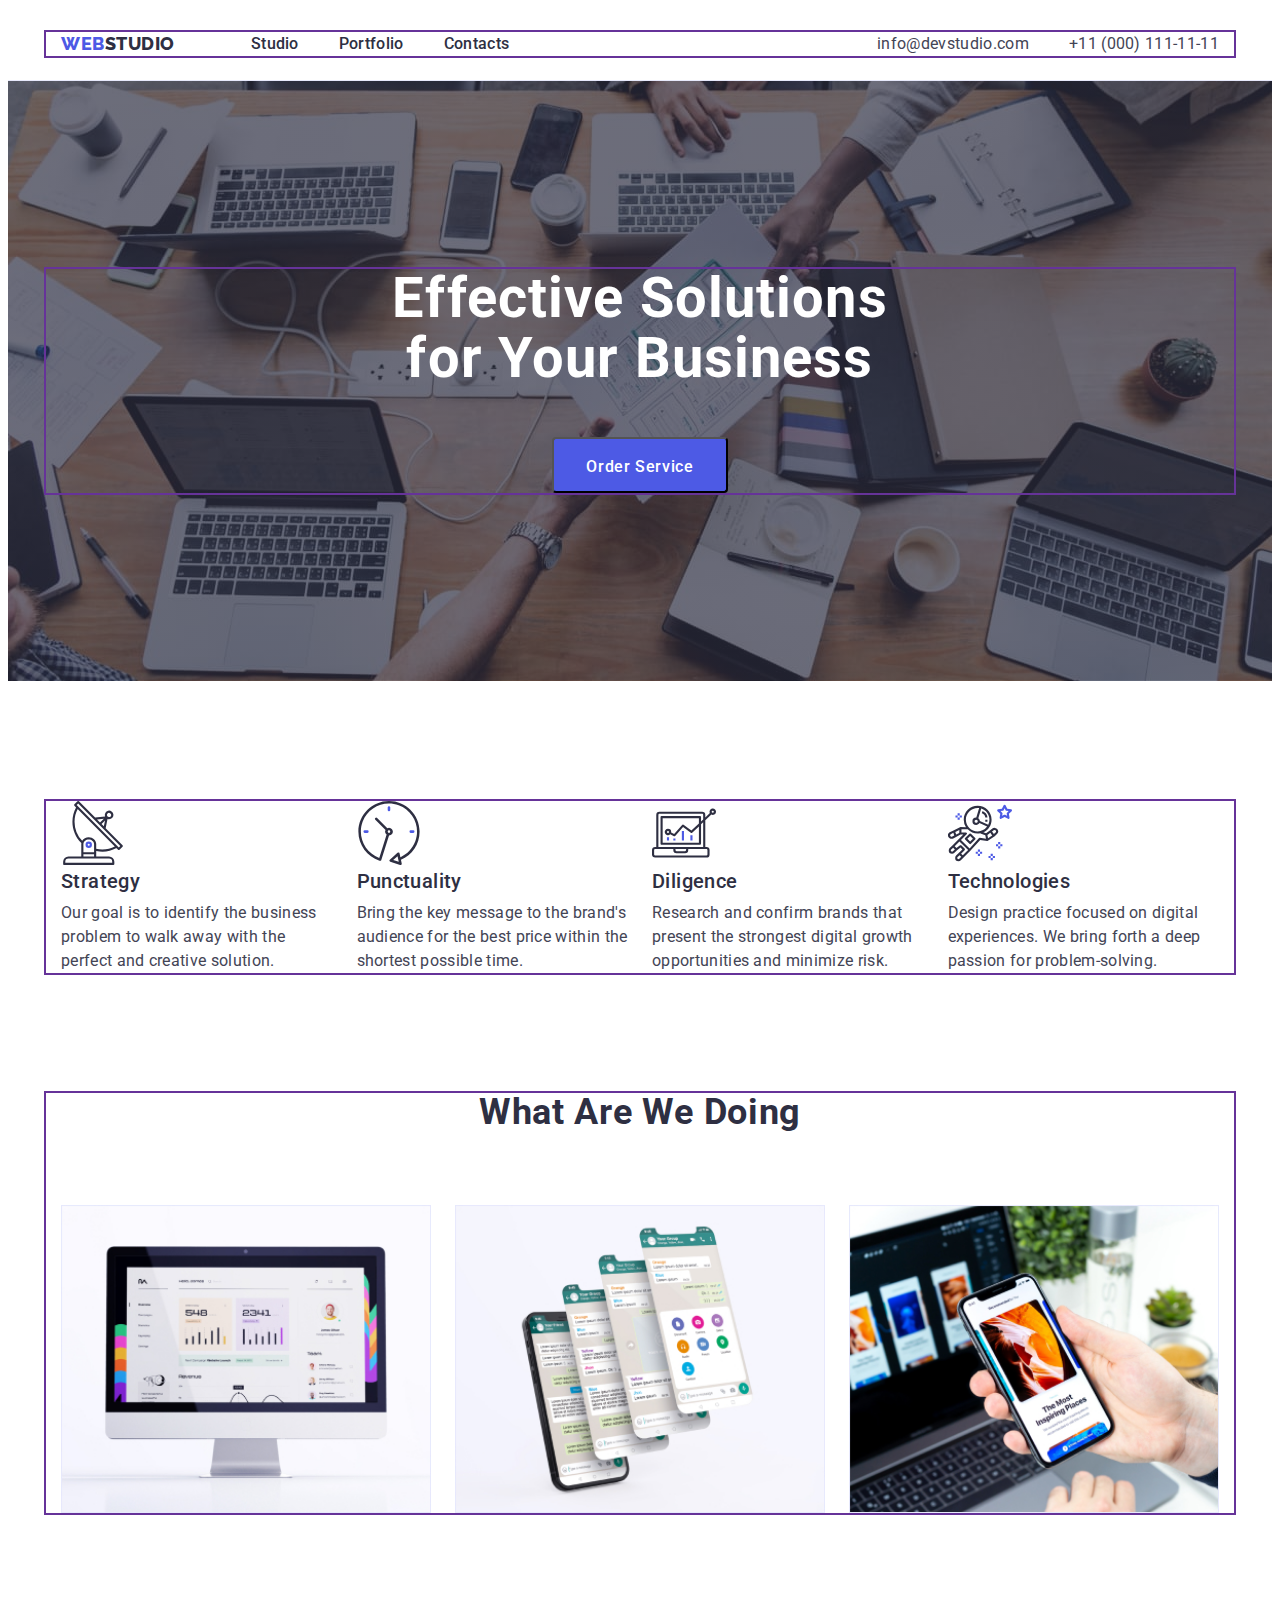
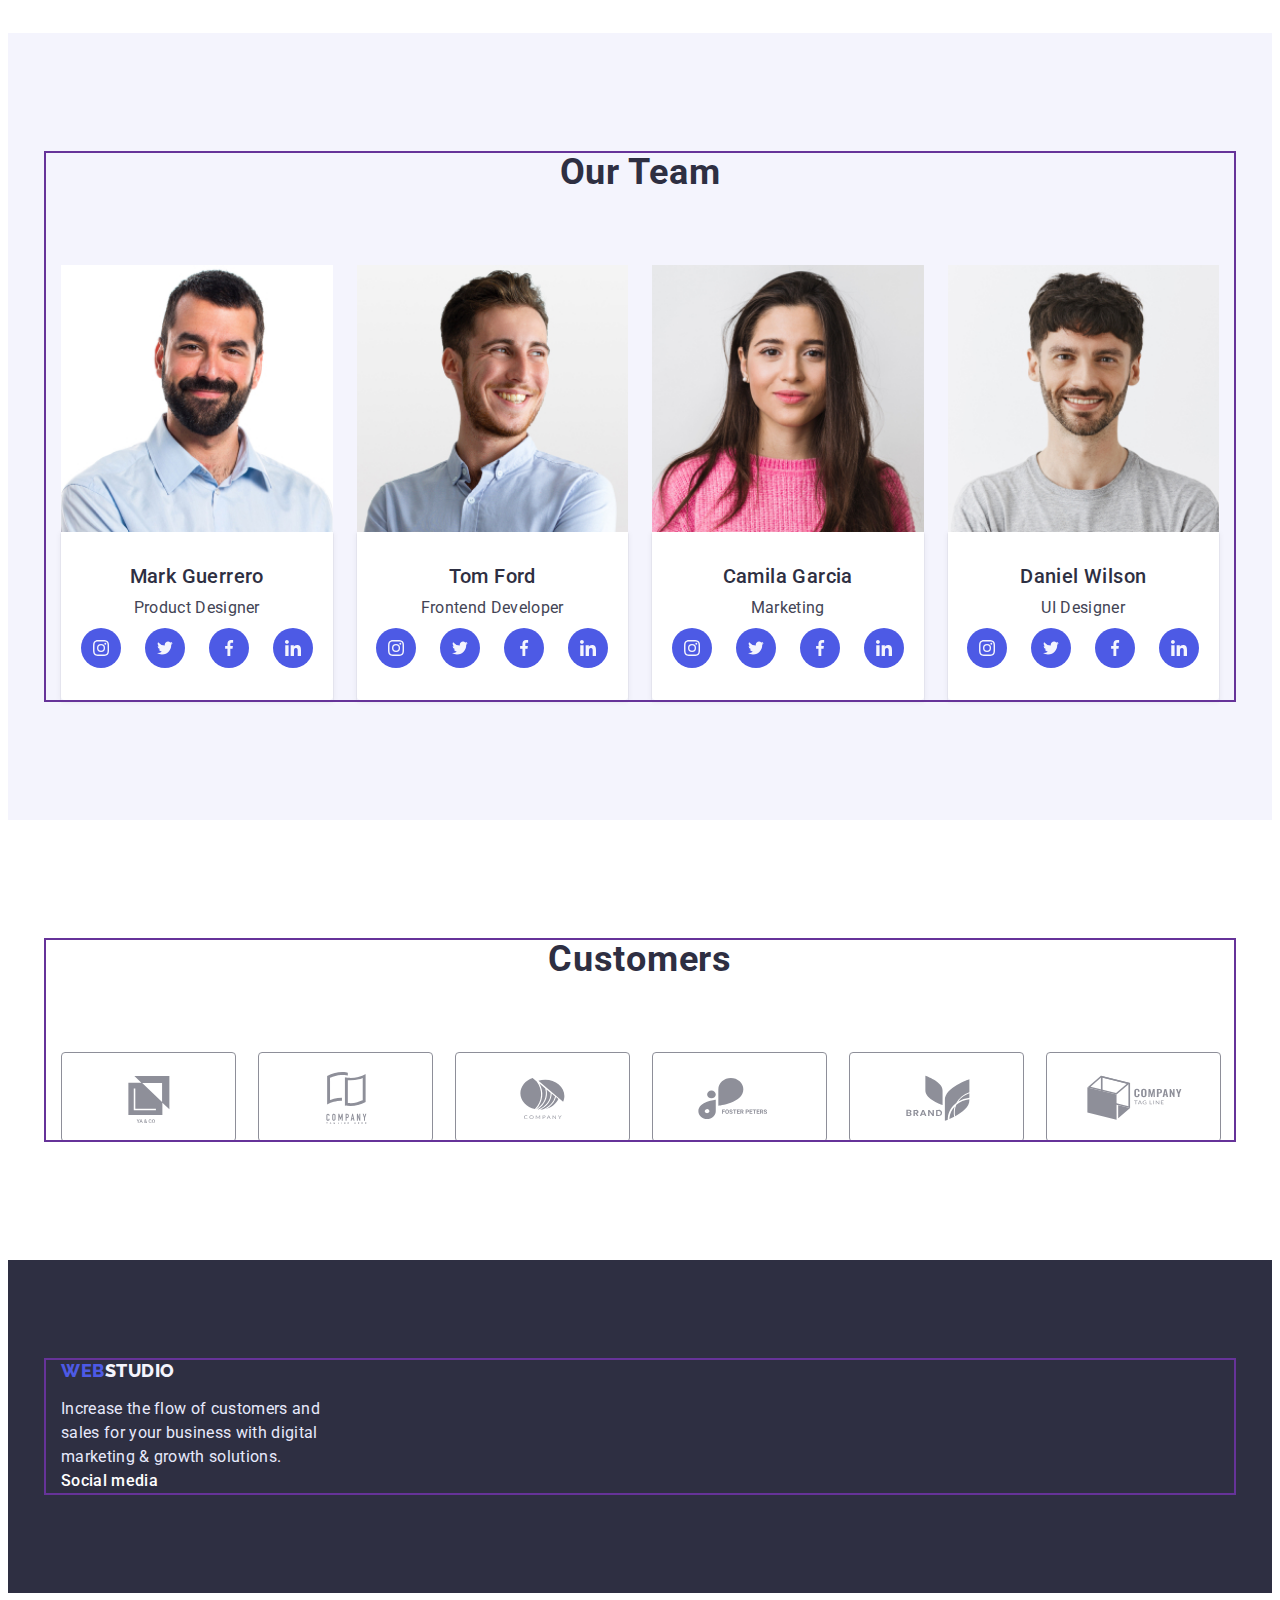
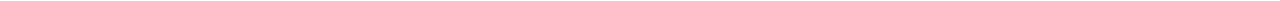
==== index.html @ 73d33834 "copy hw03" ====
<!DOCTYPE html>
<html lang="en">
  <!-----HEAD: meta, title name, fonts, install css ----------->
  <head>
    <meta charset="UTF-8" />
    <meta http-equiv="X-UA-Compatible" content="IE=edge" />
    <meta name="viewport" content="width=device-width, initial-scale=1.0" />

    <title>WebStudio</title>

    <link rel="preconnect" href="https://fonts.googleapis.com" />
    <link rel="preconnect" href="https://fonts.gstatic.com" crossorigin />
    <link
      href="https://fonts.googleapis.com/css2?family=Raleway:wght@800&family=Roboto:wght@400;500;700;900&display=swap"
      rel="stylesheet"
    />

    <link
      rel="stylesheet"
      href="https://cdnjs.cloudflare.com/ajax/libs/modern-normalize/1.1.0/modern-normalize.min.css"
      integrity="sha512-wpPYUAdjBVSE4KJnH1VR1HeZfpl1ub8YT/NKx4PuQ5NmX2tKuGu6U/JRp5y+Y8XG2tV+wKQpNHVUX03MfMFn9Q=="
      crossorigin="anonymous"
      referrerpolicy="no-referrer"
    />

    <link rel="stylesheet" href="./css/styles.css" />
  </head>

  <!----------------BODY: header, main (section0-3), footer---->
  <body>
    <!----------------Header: logo, navigation, adress---->
    <header class="header">
      <div class="container header-container">
        <nav class="header-navigation">
          <a href="./index.html" class="header-logo-accent link">
            Web<span class="header-logo">Studio</span>
          </a>

          <ul class="header-list list">
            <li class="header-item">
              <a href="./index.html" class="header-link link"> Studio </a>
            </li>
            <li class="header-item">
              <a href="./portfolio.html" class="header-link link">
                Portfolio
              </a>
            </li>
            <li class="header-item">
              <a href="" class="header-link link"> Contacts </a>
            </li>
          </ul>
        </nav>

        <address>
          <ul class="header-contacts list">
            <li>
              <a href="mailto:info@devstudio.com" class="header-contacts link"
                >info@devstudio.com</a
              >
            </li>
            <li>
              <a href="tel:+110001111111" class="header-contacts link"
                >+11 (000) 111-11-11</a
              >
            </li>
          </ul>
        </address>
      </div>
    </header>

    <!-----------Main: section0 hero, button------------------>
    <main class="main">
      <section class="hero">
        <div class="container hero-container">
          <h1 class="hero-title">Effective Solutions for Your Business</h1>
          <button type="button" class="hero-btn">Order Service</button>
        </div>
      </section>

      <!------------Main: section1 (Our Features)-------------->
      <section class="features">
        <div class="container features-conteiner">
          <h2 class="features-caption visually-hidden">Our Features</h2>
          <ul class="features-list list">
            <li class="features-item">
              <svg class="features-icon" width="64px" height="64px">
                <use href="./images/icons.svg#icon-features-antenna"></use>
              </svg>
              <h3 class="features-title title">Strategy</h3>
              <p class="features-text text">
                Our goal is to identify the business problem to walk away with
                the perfect and creative solution.
              </p>
            </li>

            <li class="features-item">
              <svg class="features-icon" width="64px" height="64px">
                <use href="./images/icons.svg#icon-features-clock"></use>
              </svg>
              <h3 class="features-title title">Punctuality</h3>
              <p class="features-text text">
                Bring the key message to the brand's audience for the best price
                within the shortest possible time.
              </p>
            </li>

            <li class="features-item">
              <svg class="features-icon" width="64px" height="64px">
                <use href="./images/icons.svg#icon-features-diagram"></use>
              </svg>
              <h3 class="features-title title">Diligence</h3>
              <p class="features-text text">
                Research and confirm brands that present the strongest digital
                growth opportunities and minimize risk.
              </p>
            </li>

            <li class="features-item">
              <svg class="features-icon" width="64px" height="64px">
                <use href="./images/icons.svg#icon-features-astronaut"></use>
              </svg>
              <h3 class="features-title title">Technologies</h3>
              <p class="features-text text">
                Design practice focused on digital experiences. We bring forth a
                deep passion for problem-solving.
              </p>
            </li>
          </ul>
        </div>
      </section>

      <!--------Main: section2 What are we doing -------------->
      <section class="work section">
        <div class="container work-container">
          <h2 class="work-caption caption">What are we doing</h2>
          <ul class="work-list list">
            <li class="work-item">
              <img
                src="./images/computer.jpg"
                alt="computer"
                width="360"
                height="300"
              />
            </li>

            <li class="work-item">
              <img
                src="./images/mobile.jpg"
                alt="mobile"
                width="360"
                height="300"
              />
            </li>

            <li class="work-item">
              <img
                src="./images/computer-mobile.jpg"
                alt="computer and mobile"
                width="360"
                height="300"
              />
            </li>
          </ul>
        </div>
      </section>

      <!-----------Main: section3 Our Team ------------------>
      <section class="team section">
        <div class="container team-container">
          <h2 class="team-caption caption">Our Team</h2>
          <ul class="team-list list">
            <li class="team-list-item">
              <img src="./images/mark.jpg" alt="member" width="264" />
              <div class="team-content">
                <h3 class="team-title title">Mark Guerrero</h3>
                <p class="team-text text">Product Designer</p>
                <ul class="team-soc-list list">
                  <li class="team-soc-item">
                    <a
                      href="https://www.instagram.com/"
                      class="team-soc-link link"
                    >
                      <svg class="team-soc-icon" width="16px" height="16px">
                        <use
                          href="./images/icons.svg#icon-team-instagram"
                        ></use>
                      </svg>
                    </a>
                  </li>
                  <li class="team-soc-item">
                    <a href="" class="team-soc-link link">
                      <svg class="team-soc-icon" width="16px">
                        <use href="./images/icons.svg#icon-team-twitter"></use>
                      </svg>
                    </a>
                  </li>
                  <li class="team-soc-item">
                    <a href="" class="team-soc-link link">
                      <svg class="team-soc-icon" width="16px">
                        <use href="./images/icons.svg#icon-team-facebook"></use>
                      </svg>
                    </a>
                  </li>
                  <li class="team-soc-item">
                    <a href="" class="team-soc-link link">
                      <svg class="team-soc-icon" width="16px">
                        <use href="./images/icons.svg#icon-team-linkedin"></use>
                      </svg>
                    </a>
                  </li>
                </ul>
              </div>
            </li>

            <li class="team-list-item">
              <img src="./images/tom.jpg" alt="member" width="264" />
              <div class="team-content">
                <h3 class="team-title title">Tom Ford</h3>
                <p class="team-text text">Frontend Developer</p>
                <ul class="team-soc-list list">
                  <li class="team-soc-item">
                    <a href="" class="team-soc-link link"
                      ><svg class="team-soc-icon" width="16px">
                        <use
                          href="./images/icons.svg#icon-team-instagram"
                        ></use>
                      </svg>
                    </a>
                  </li>
                  <li class="team-soc-item">
                    <a href="" class="team-soc-link link"
                      ><svg class="team-soc-icon" width="16px">
                        <use href="./images/icons.svg#icon-team-twitter"></use>
                      </svg>
                    </a>
                  </li>
                  <li class="team-soc-item">
                    <a href="" class="team-soc-link link"
                      ><svg class="team-soc-icon" width="16px">
                        <use href="./images/icons.svg#icon-team-facebook"></use>
                      </svg>
                    </a>
                  </li>
                  <li class="team-soc-item">
                    <a href="" class="team-soc-link link"
                      ><svg class="team-soc-icon" width="16px">
                        <use href="./images/icons.svg#icon-team-linkedin"></use>
                      </svg>
                    </a>
                  </li>
                </ul>
              </div>
            </li>

            <li class="team-list-item">
              <img src="./images/camila.jpg" alt="member" width="264" />
              <div class="team-content">
                <h3 class="team-title title">Camila Garcia</h3>
                <p class="team-text text">Marketing</p>
                <ul class="team-soc-list list">
                  <li class="team-soc-item">
                    <a href="" class="team-soc-link link"
                      ><svg class="team-soc-icon" width="16px">
                        <use
                          href="./images/icons.svg#icon-team-instagram"
                        ></use>
                      </svg>
                    </a>
                  </li>
                  <li class="team-soc-item">
                    <a href="" class="team-soc-link link"
                      ><svg class="team-soc-icon" width="16px">
                        <use href="./images/icons.svg#icon-team-twitter"></use>
                      </svg>
                    </a>
                  </li>
                  <li class="team-soc-item">
                    <a href="" class="team-soc-link link"
                      ><svg class="team-soc-icon" width="16px">
                        <use href="./images/icons.svg#icon-team-facebook"></use>
                      </svg>
                    </a>
                  </li>
                  <li class="team-soc-item">
                    <a href="" class="team-soc-link link"
                      ><svg class="team-soc-icon" width="16px">
                        <use href="./images/icons.svg#icon-team-linkedin"></use>
                      </svg>
                    </a>
                  </li>
                </ul>
              </div>
            </li>

            <li class="team-list-item">
              <img src="./images/daniel.jpg" alt="member" width="264" />
              <div class="team-content">
                <h3 class="team-title title">Daniel Wilson</h3>
                <p class="team-text text">UI Designer</p>
                <ul class="team-soc-list list">
                  <li class="team-soc-item">
                    <a href="" class="team-soc-link link"
                      ><svg class="team-soc-icon" width="16px">
                        <use
                          href="./images/icons.svg#icon-team-instagram"
                        ></use>
                      </svg>
                    </a>
                  </li>
                  <li class="team-soc-item">
                    <a href="" class="team-soc-link link"
                      ><svg class="team-soc-icon" width="16px">
                        <use href="./images/icons.svg#icon-team-twitter"></use>
                      </svg>
                    </a>
                  </li>
                  <li class="team-soc-item">
                    <a href="" class="team-soc-link link"
                      ><svg class="team-soc-icon" width="16px">
                        <use href="./images/icons.svg#icon-team-facebook"></use>
                      </svg>
                    </a>
                  </li>
                  <li class="team-soc-item">
                    <a href="" class="team-soc-link link"
                      ><svg class="team-soc-icon" width="16px">
                        <use href="./images/icons.svg#icon-team-linkedin"></use>
                      </svg>
                    </a>
                  </li>
                </ul>
              </div>
            </li>
          </ul>
        </div>
      </section>
      <section class="customers section">
        <div class="container customers-container">
          <h2 class="customers-caption caption">Customers</h2>
          <ul class="customers-list list">
            <li class="customers-list-item">
              <a href="" class="customers-list-link link">
                <svg class="customers-list-icon" width="104px" height="56px">
                  <use href="./images/icons.svg#icon-customers1"></use>
                </svg>
              </a>
            </li>
            <li class="customers-list-item">
              <a href="" class="customers-list-link link">
                <svg class="customers-list-icon" width="104px" height="56px">
                  <use href="./images/icons.svg#icon-customers2"></use>
                </svg>
              </a>
            </li>
            <li class="customers-list-item">
              <a href="" class="customers-list-link link">
                <svg class="customers-list-icon" width="104px" height="56px">
                  <use href="./images/icons.svg#icon-customers3"></use>
                </svg>
              </a>
            </li>
            <li class="customers-list-item">
              <a href="" class="customers-list-link link">
                <svg class="customers-list-icon" width="104px" height="56px">
                  <use href="./images/icons.svg#icon-customers4"></use>
                </svg>
              </a>
            </li>
            <li class="customers-list-item">
              <a href="" class="customers-list-link link">
                <svg class="customers-list-icon" width="104px" height="56px">
                  <use href="./images/icons.svg#icon-customers5"></use>
                </svg>
              </a>
            </li>
            <li class="customers-list-item">
              <a href="" class="customers-list-link link">
                <svg class="customers-list-icon" width="104px" height="56px">
                  <use href="./images/icons.svg#icon-customers6"></use>
                </svg>
              </a>
            </li>
          </ul>
        </div>
      </section>
    </main>

    <!-------------Footer: logo, text ------------------------->
    <footer class="footer">
      <div class="container footer-container">
        <a href="#WebStudio" class="footer-logo-accent link">
          Web <span class="footer-logo">Studio</span>
        </a>
        <p class="footer-text">
          Increase the flow of customers and sales for your business with
          digital marketing &#38; growth solutions.
        </p>

        <p class="footer-text-soc">Social media</p>
        <ul class="footer-soc-list list">
          <li class="footer-soc-item">
            <a href="" class="footer-soc-link link"></a>
          </li>
          <li class="footer-soc-item">
            <a href="" class="footer-soc-link link"></a>
          </li>
          <li class="footer-soc-item">
            <a href="" class="footer-soc-link link"></a>
          </li>
          <li class="footer-soc-item">
            <a href="" class="footer-soc-link link"></a>
          </li>
        </ul>
      </div>
    </footer>
  </body>
</html>
---- css/styles.css ----
/* <!--------------------HEAD: meta, title name, fonts, install css ----------------------> */
/* ----------------------BODY: header, main (section0-3), footer---------------------------- */

body {
  font-family: "roboto", sans-serif;
  color: var(--text-contacts-color);
}

:root {
  --accent-color: #4d5ae5;
  --hover-focus-color: #404bbf;
  --title-logo-link-color: #2e2f42;
  --team-work-caption-color: #2e2f42;
  --text-contacts-color: #434455;
  --hero-title-btn-color: #ffffff;
  --footer-logo-color: #f4f4fd;
  --footer-text-color: #e7e9fc;

  --hero-footer-bgc: #2e2f42;
  --hero-btn-bgc: #4d5ae5;
  --team-bgc: #f4f4fd;
  --team-list-item-bgc: #ffffff;
  --filter-item-bgc: #f4f4fd;

  --gra: linear-gradient(rgba(46, 47, 66, 0.7), rgba(46, 47, 66, 0.7));
}

.title {
  font-weight: 500;
  font-size: 20px;
  line-height: 1.2;
  letter-spacing: 0.02em;
  color: var(--title-logo-link-color);

  margin-bottom: 8px;
}

.text {
  font-size: 16px;
  line-height: 1.5;
  letter-spacing: 0.02em;
}

.caption {
  font-size: 36px;
  line-height: 1.11;
  text-align: center;
  letter-spacing: 0.02em;
  text-transform: capitalize;

  color: var(--team-work-caption-color);

  margin-bottom: 72px;
}

.visually-hidden {
  position: absolute;
  white-space: nowrap;
  width: 1px;
  height: 1px;
  overflow: hidden;
  border: 0;
  padding: 0;
  clip: rect(0 0 0 0);
  clip-path: inset(50%);
  margin: -1px;
}

.list {
  list-style: none;
}
.link {
  text-decoration: none;
}

button {
  cursor: pointer;
}

img {
  display: block;
  width: 100%;
  height: auto;
}

.section {
  padding-top: 120px;
  padding-bottom: 120px;
}

.container {
  max-width: calc(1128px + 15px + 15px);
  padding-left: 15px;
  padding-right: 15px;
  margin-left: auto;
  margin-right: auto;
  outline: 2px solid rebeccapurple;
}

h1,
h2,
h3,
h4,
h5,
h6,
p {
  margin: 0;
}

ul {
  margin: 0;
  padding-left: 0;
}

/* ----------------------Header: logo, navigation, adress----------------------------- */
.header {
  padding-top: 24px;
  padding-bottom: 24px;
  max-width: 1440px;
  margin: auto;

  border-bottom: 1px solid #e7e9fc;
}

.header-container {
  display: flex;
  align-items: center;
}

.header-navigation {
  display: flex;
  margin-right: auto;
}

.header-logo-accent {
  font-family: "raleway", sans-serif;
  font-weight: 800;
  font-size: 18px;
  line-height: 1.33;
  letter-spacing: 0.03em;
  text-transform: uppercase;

  color: var(--accent-color);
  margin-right: 76px;
}

.header-logo {
  font-family: "raleway", sans-serif;
  font-weight: 800;
  font-size: 18px;
  line-height: 1.33;
  letter-spacing: 0.03em;
  text-transform: uppercase;

  color: var(--title-logo-link-color);
}

.header-list {
  display: flex;
  gap: 40px;
}
.header-item {
}

.header-link {
  font-weight: 500;
  font-size: 16px;
  line-height: 1.5;
  letter-spacing: 0.02em;

  color: var(--title-logo-link-color);
}

.header-link:hover,
.header-link:focus {
  color: var(--hover-focus-color);
}
.header-contacts:hover,
.header-contacts:focus {
  color: var(--hover-focus-color);
}
.header-contacts {
  font-style: normal;
  font-size: 16px;
  line-height: 1.5;
  letter-spacing: 0.02em;

  color: var(--text-contacts-color);

  display: flex;
  gap: 40px;
}

/* --------------------- Main: section0 hero, button ----------------------------- */
.main {
}

.hero {
  padding-top: 188px;
  padding-bottom: 188px;
  max-width: 1440px;
  margin: auto;

  background-color: var(--hero-footer-bgc);
  background-image: var(--gra), url(../images/hero-bg.jpg);
  background-repeat: no-repeat;
  background-position: center;
  background-size: 1440px;
}

.hero-container {
}
.hero-title {
  font-size: 56px;
  line-height: 1.07;
  text-align: center;
  letter-spacing: 0.02em;

  color: var(--hero-title-btn-color);

  max-width: 500px;
  margin: 0 auto;
  margin-bottom: 48px;
}

.hero-btn {
  min-width: 169px;
  height: 56px;

  font-family: inherit;
  font-style: normal;
  font-weight: 500;
  font-size: 16px;
  line-height: 1.5;
  letter-spacing: 0.04em;

  color: var(--hero-title-btn-color);
  background-color: var(--hero-btn-bgc);

  border-radius: 4px;
  padding: 16px 32px;

  display: block;
  margin: 0 auto;
}

.hero-btn:hover,
.hero-btn:focus {
  color: var(--hover-focus-color);
}
/* ---------------------Main: section1 (Our Features)-------------------------- */
.features {
  padding-top: 120px;
}

.features-container {
}

.features-caption {
}
.visually-hidden {
}
.features-list {
  display: flex;
  gap: 24px;
}

.features-item {
  width: calc((100% - 72px) / 4);
}
.feature-icon {
  display: block;
  max-width: 264px;
  height: 112px;
  background: #f4f4fd;
  border-radius: 4px;
  justify-content: center;
  align-items: center;
}
/* ---------------------Main: section2 What are we doing -------------------------- */
.work {
}
.work-container {
}

.work-list {
  display: flex;
  gap: 24px;
}
.work-item {
  width: calc((100% - 48px) / 3);
}

/* ---------------------Main: section3 Our Team -------------------------- */
.team {
  max-width: 1440px;
  margin: auto;
  background-color: var(--team-bgc);
}

.team-container {
}

.team-caption {
}
.team-list {
  display: flex;
  gap: 24px;
}
.team-list-item {
  width: calc((100% - 72px) / 4);

  border-radius: 0px 0px 4px 4px;

  background-color: var(--team-list-item-bgc);
}

.team-content {
  padding: 32px 16px;
  box-shadow: 0px 1px 6px rgba(46, 47, 66, 0.08),
    0px 1px 1px rgba(46, 47, 66, 0.16), 0px 2px 1px rgba(46, 47, 66, 0.08);
}

.team-title {
  text-align: center;
}
.team-text {
  text-align: center;
  margin-bottom: 8px;
}

.team-soc-list {
  display: flex;
  justify-content: center;
  gap: 24px;
}

.team-soc-item {
  height: 40px;
  width: 40px;
}
.team-soc-link {
  width: 100%;
  height: 100%;
  border-radius: 50px;

  display: flex;
  align-items: center;
  justify-content: center;

  background-color: var(--accent-color);
}

.team-soc-link:is(:hover, :focus) {
  background-color: var(--hover-focus-color);
}

.team-soc-icon {
  fill: var(--footer-logo-color);
}

/* ---------------------Main: section4 Customers -------------------------- */
.customers {
}

.customers-container {
}

.customers-list {
  display: flex;

  gap: 24px;
}

.customers-list-item {
  width: calc((100% - 24px * 5) / 6);
  height: 88px;
}
.customers-list-link {
  width: 100%;
  height: 100%;
  border: 1px solid #8e8f99;
  border-radius: 4px;

  display: flex;
  justify-content: center;
  align-items: center;
}

.customers-list-icon {
  fill: #8e8f99;
}

.customers-list-link:is(:hover, :focus) {
  border-color: var(--accent-color);
}

.customers-list-link:is(:hover, :focus) .customers-list-icon {
  fill: var(--accent-color);
}

/* ---------------------Footer: logo, text -------------------------- */
.footer {
  padding-top: 100px;
  padding-bottom: 100px;
  max-width: 1440px;
  margin: auto;

  background-color: var(--hero-footer-bgc);
}
.footer-container {
}

.footer-logo-accent {
  font-family: "raleway", sans-serif;
  font-weight: 800;
  font-size: 18px;
  line-height: 1.17;
  letter-spacing: 0.03em;
  text-transform: uppercase;

  display: flex;
  align-items: center;

  color: var(--accent-color);
}

.footer-logo {
  font-family: "raleway", sans-serif;
  font-weight: 800;
  font-size: 18px;
  line-height: 1.17;
  letter-spacing: 0.03em;
  text-transform: uppercase;

  color: var(--footer-logo-color);
}

.footer-text {
  font-size: 16px;
  line-height: 1.5;
  letter-spacing: 0.02em;

  color: var(--footer-text-color);

  margin-top: 16px;
  max-width: 264px;
}

.footer-text-soc {
  font-weight: 500;
  font-size: 16px;
  line-height: calc(24 / 16);
  letter-spacing: 0.02em;

  color: var(--hero-title-btn-color);
}

/* ----------------------------second page PORTFOLIO---------------------------------------- */

/* ---------------------Main: section (Filter, Our Portfolio)-----------------------------*/
.main {
}
.filter-portfolio {
  padding-top: 96px;
  padding-bottom: 120px;
}

.filter-list {
  margin-bottom: 72px;

  display: flex;
  justify-content: center;
  align-items: center;
  gap: 24px;
}

.filter-container {
}

.portfolio-container {
}

.filter-item {
  font-family: inherit;
  font-style: normal;
  font-weight: 500;
  font-size: 16px;
  line-height: 1.5;
  letter-spacing: 0.04em;

  color: var(--accent-color);
  background-color: var(--filter-item-bgc);

  border: 1px solid #e7e9fc;
  border-radius: 4px;

  padding: 12px 24px;
}

.current {
  color: var(--hero-title-btn-color);
  background-color: var(--hover-focus-color);
}
.filter-item:hover,
.filter-item:focus {
  color: var(--hover-focus-color);
}
.portfolio-caption {
}
.visually-hidden {
}
.portfolio-list {
  display: flex;
  flex-wrap: wrap;
  column-gap: 24px;
  row-gap: 48px;
}

.portfolio-item {
  width: calc((100% - 48px) / 3);
}
.portfolio-content {
  padding-top: 32px;
  padding-bottom: 32px;
  padding-left: 16px;

  border-right: 1px solid #e7e9fc;
  border-bottom: 1px solid #e7e9fc;
  border-left: 1px solid #e7e9fc;
}
.portfolio-title {
}
.portfolio-text {
}
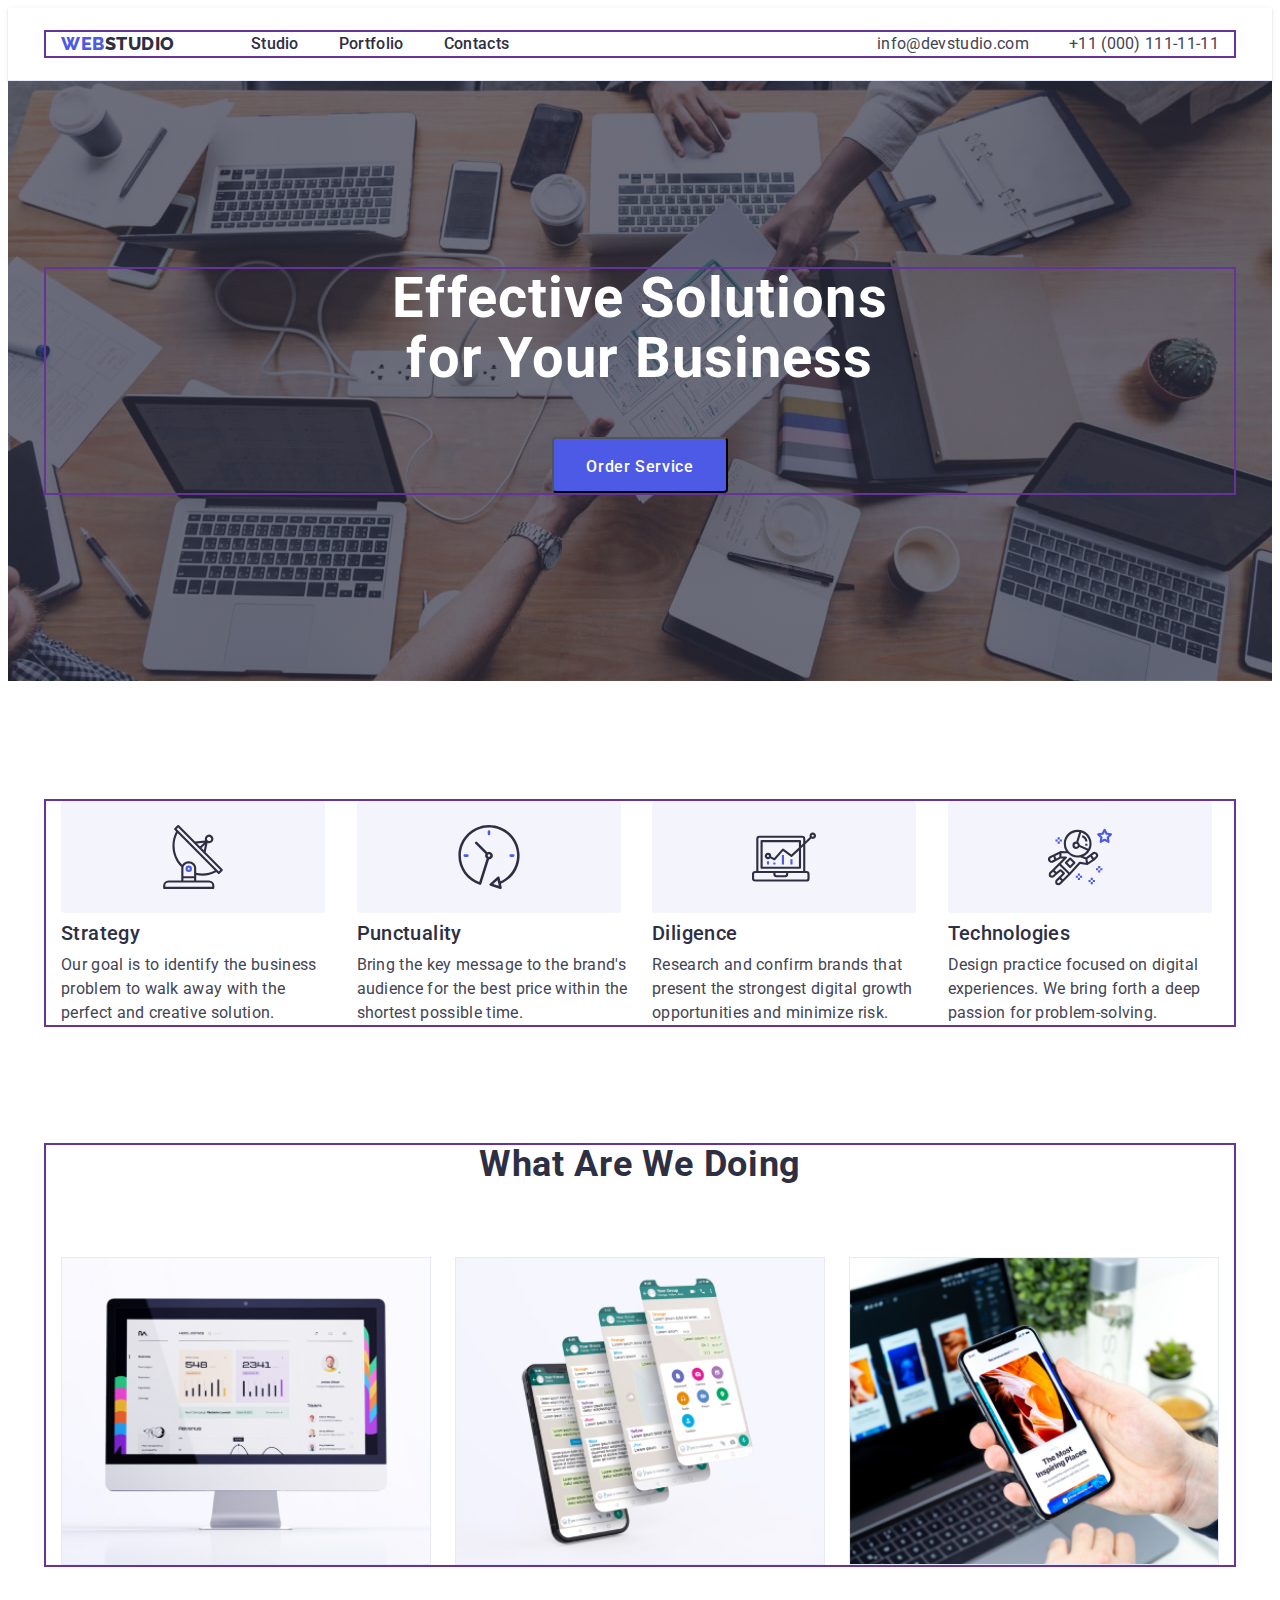
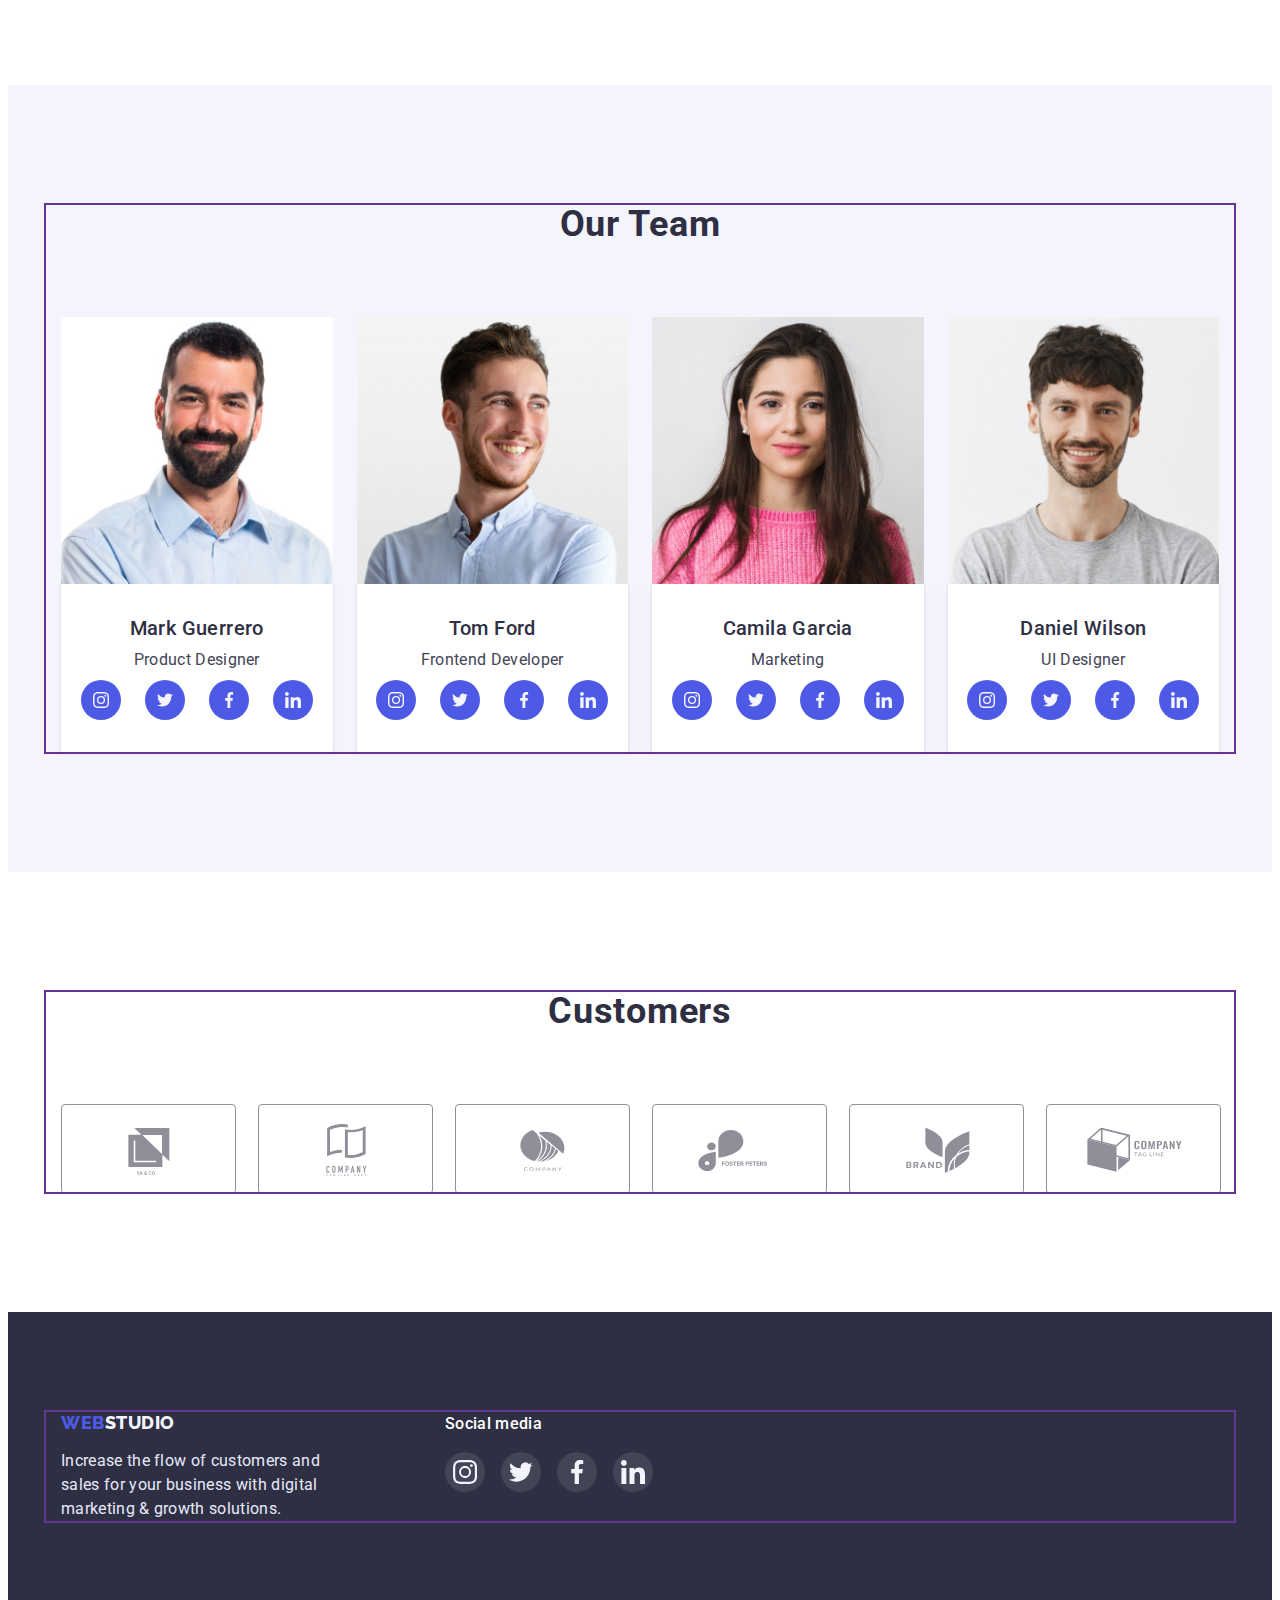
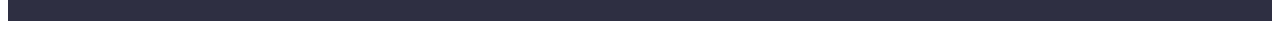
==== commit c23a08c6: "add svg" ====
--- a/index.html
+++ b/index.html
@@ -83,9 +83,11 @@
           <h2 class="features-caption visually-hidden">Our Features</h2>
           <ul class="features-list list">
             <li class="features-item">
-              <svg class="features-icon" width="64px" height="64px">
-                <use href="./images/icons.svg#icon-features-antenna"></use>
-              </svg>
+              <div class="features-item-icon">
+                <svg class="features-icon" width="64px" height="64px">
+                  <use href="./images/icons.svg#icon-features-antenna"></use>
+                </svg>
+              </div>
               <h3 class="features-title title">Strategy</h3>
               <p class="features-text text">
                 Our goal is to identify the business problem to walk away with
@@ -94,9 +96,11 @@
             </li>
 
             <li class="features-item">
-              <svg class="features-icon" width="64px" height="64px">
-                <use href="./images/icons.svg#icon-features-clock"></use>
-              </svg>
+              <div class="features-item-icon">
+                <svg class="features-icon" width="64px" height="64px">
+                  <use href="./images/icons.svg#icon-features-clock"></use>
+                </svg>
+              </div>
               <h3 class="features-title title">Punctuality</h3>
               <p class="features-text text">
                 Bring the key message to the brand's audience for the best price
@@ -105,9 +109,11 @@
             </li>
 
             <li class="features-item">
-              <svg class="features-icon" width="64px" height="64px">
-                <use href="./images/icons.svg#icon-features-diagram"></use>
-              </svg>
+              <div class="features-item-icon">
+                <svg class="features-icon" width="64px" height="64px">
+                  <use href="./images/icons.svg#icon-features-diagram"></use>
+                </svg>
+              </div>
               <h3 class="features-title title">Diligence</h3>
               <p class="features-text text">
                 Research and confirm brands that present the strongest digital
@@ -116,9 +122,11 @@
             </li>
 
             <li class="features-item">
-              <svg class="features-icon" width="64px" height="64px">
-                <use href="./images/icons.svg#icon-features-astronaut"></use>
-              </svg>
+              <div class="features-item-icon">
+                <svg class="features-icon" width="64px" height="64px">
+                  <use href="./images/icons.svg#icon-features-astronaut"></use>
+                </svg>
+              </div>
               <h3 class="features-title title">Technologies</h3>
               <p class="features-text text">
                 Design practice focused on digital experiences. We bring forth a
@@ -189,21 +197,21 @@
                   </li>
                   <li class="team-soc-item">
                     <a href="" class="team-soc-link link">
-                      <svg class="team-soc-icon" width="16px">
+                      <svg class="team-soc-icon" width="16px" height="16px">
                         <use href="./images/icons.svg#icon-team-twitter"></use>
                       </svg>
                     </a>
                   </li>
                   <li class="team-soc-item">
                     <a href="" class="team-soc-link link">
-                      <svg class="team-soc-icon" width="16px">
+                      <svg class="team-soc-icon" width="16px" height="16px">
                         <use href="./images/icons.svg#icon-team-facebook"></use>
                       </svg>
                     </a>
                   </li>
                   <li class="team-soc-item">
                     <a href="" class="team-soc-link link">
-                      <svg class="team-soc-icon" width="16px">
+                      <svg class="team-soc-icon" width="16px" height="16px">
                         <use href="./images/icons.svg#icon-team-linkedin"></use>
                       </svg>
                     </a>
@@ -388,29 +396,49 @@
     <!-------------Footer: logo, text ------------------------->
     <footer class="footer">
       <div class="container footer-container">
-        <a href="#WebStudio" class="footer-logo-accent link">
-          Web <span class="footer-logo">Studio</span>
-        </a>
-        <p class="footer-text">
-          Increase the flow of customers and sales for your business with
-          digital marketing &#38; growth solutions.
-        </p>
-
-        <p class="footer-text-soc">Social media</p>
-        <ul class="footer-soc-list list">
-          <li class="footer-soc-item">
-            <a href="" class="footer-soc-link link"></a>
-          </li>
-          <li class="footer-soc-item">
-            <a href="" class="footer-soc-link link"></a>
-          </li>
-          <li class="footer-soc-item">
-            <a href="" class="footer-soc-link link"></a>
-          </li>
-          <li class="footer-soc-item">
-            <a href="" class="footer-soc-link link"></a>
-          </li>
-        </ul>
+        <div class="footer-logo-text">
+          <a href="#WebStudio" class="footer-logo-accent link">
+            Web<span class="footer-logo">Studio</span>
+          </a>
+          <p class="footer-text">
+            Increase the flow of customers and sales for your business with
+            digital marketing &#38; growth solutions.
+          </p>
+        </div>
+
+        <div class="footer-soc">
+          <p class="footer-text-soc">Social media</p>
+          <ul class="footer-soc-list list">
+            <li class="footer-soc-item">
+              <a href="" class="footer-soc-link link"
+                ><svg class="footer-soc-icon" width="24px" height="24px">
+                  <use href="./images/icons.svg#icon-team-instagram"></use>
+                </svg>
+              </a>
+            </li>
+            <li class="footer-soc-item">
+              <a href="" class="footer-soc-link link">
+                <svg class="footer-soc-icon" width="24px" height="24px">
+                  <use href="./images/icons.svg#icon-team-twitter"></use>
+                </svg>
+              </a>
+            </li>
+            <li class="footer-soc-item">
+              <a href="" class="footer-soc-link link">
+                <svg class="footer-soc-icon" width="24px" height="24px">
+                  <use href="./images/icons.svg#icon-team-facebook"></use>
+                </svg>
+              </a>
+            </li>
+            <li class="footer-soc-item">
+              <a href="" class="footer-soc-link link"
+                ><svg class="footer-soc-icon" width="24px" height="24px">
+                  <use href="./images/icons.svg#icon-team-linkedin"></use>
+                </svg>
+              </a>
+            </li>
+          </ul>
+        </div>
       </div>
     </footer>
   </body>
--- a/css/styles.css
+++ b/css/styles.css
@@ -21,6 +21,7 @@
   --team-bgc: #f4f4fd;
   --team-list-item-bgc: #ffffff;
   --filter-item-bgc: #f4f4fd;
+  --footer-soc-accent: #31d0aa;
 
   --gra: linear-gradient(rgba(46, 47, 66, 0.7), rgba(46, 47, 66, 0.7));
 }
@@ -120,6 +121,8 @@
   margin: auto;
 
   border-bottom: 1px solid #e7e9fc;
+  box-shadow: 0px 2px 1px rgba(46, 47, 66, 0.08),
+    0px 1px 1px rgba(46, 47, 66, 0.16), 0px 1px 6px rgba(46, 47, 66, 0.08);
 }
 
 .header-container {
@@ -268,14 +271,19 @@
 .features-item {
   width: calc((100% - 72px) / 4);
 }
-.feature-icon {
-  display: block;
+.features-item-icon {
+  display: flex;
+  justify-content: center;
+  align-items: center;
+  margin-bottom: 8px;
+
   max-width: 264px;
   height: 112px;
+  border-radius: 4px;
+
   background: #f4f4fd;
-  border-radius: 4px;
-  justify-content: center;
-  align-items: center;
+}
+.feature-icon {
 }
 /* ---------------------Main: section2 What are we doing -------------------------- */
 .work {
@@ -335,7 +343,8 @@
   gap: 24px;
 }
 
-.team-soc-item {
+.team-soc-item,
+.footer-soc-item {
   height: 40px;
   width: 40px;
 }
@@ -409,6 +418,10 @@
   background-color: var(--hero-footer-bgc);
 }
 .footer-container {
+  display: flex;
+}
+.footer-logo-text {
+  margin-right: 120px;
 }
 
 .footer-logo-accent {
@@ -419,9 +432,6 @@
   letter-spacing: 0.03em;
   text-transform: uppercase;
 
-  display: flex;
-  align-items: center;
-
   color: var(--accent-color);
 }
 
@@ -446,14 +456,44 @@
   margin-top: 16px;
   max-width: 264px;
 }
-
+.footer-soc {
+  max-width: 208px;
+}
 .footer-text-soc {
   font-weight: 500;
   font-size: 16px;
   line-height: calc(24 / 16);
   letter-spacing: 0.02em;
 
+  margin-bottom: 16px;
+
   color: var(--hero-title-btn-color);
+}
+.footer-soc-list {
+  display: flex;
+  justify-content: center;
+  align-items: flex-start;
+  gap: 16px;
+}
+.footer-soc-item {
+  display: flex;
+}
+.footer-soc-item:is(:hover, :focus) {
+  background-color: var(--footer-soc-accent);
+}
+.footer-soc-link {
+  display: flex;
+  justify-content: center;
+  align-items: center;
+
+  width: 100%;
+  height: 100%;
+  border-radius: 50px;
+
+  background-color: #ffffff1a;
+}
+.footer-soc-icon {
+  fill: var(--footer-logo-color);
 }
 
 /* ----------------------------second page PORTFOLIO---------------------------------------- */
@@ -481,7 +521,7 @@
 .portfolio-container {
 }
 
-.filter-item {
+.filter-btn {
   font-family: inherit;
   font-style: normal;
   font-weight: 500;
@@ -498,14 +538,17 @@
   padding: 12px 24px;
 }
 
-.current {
+/* .current {
   color: var(--hero-title-btn-color);
+  color: var(--accent-color);
+} */
+
+.filter-btn:is(:hover, :focus) {
+  box-shadow: 0px 1px 6px rgba(46, 47, 66, 0.08);
   background-color: var(--hover-focus-color);
-}
-.filter-item:hover,
-.filter-item:focus {
-  color: var(--hover-focus-color);
-}
+  color: var(--hero-title-btn-color);
+}
+
 .portfolio-caption {
 }
 .visually-hidden {
@@ -515,6 +558,9 @@
   flex-wrap: wrap;
   column-gap: 24px;
   row-gap: 48px;
+}
+.portfolio-item:is(:hover, :focus) {
+  box-shadow: 0px 1px 6px rgba(46, 47, 66, 0.08);
 }
 
 .portfolio-item {
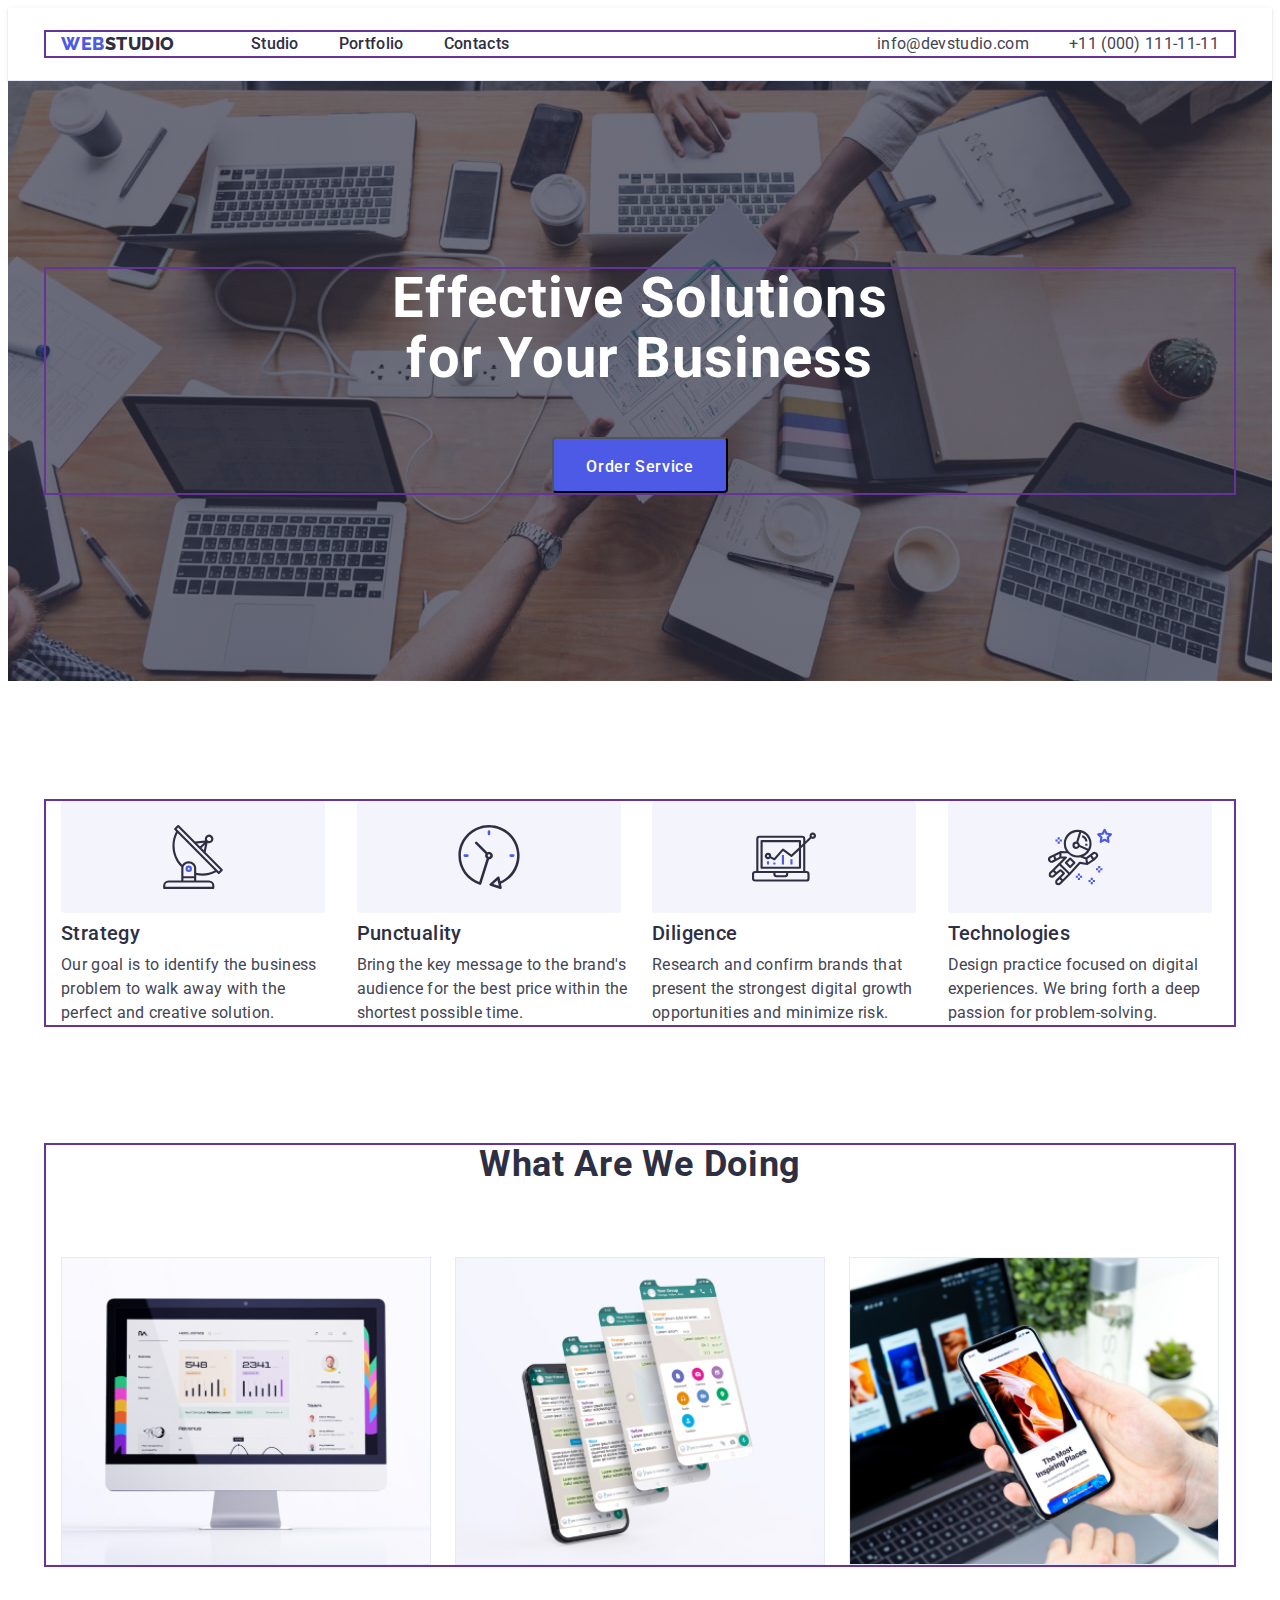
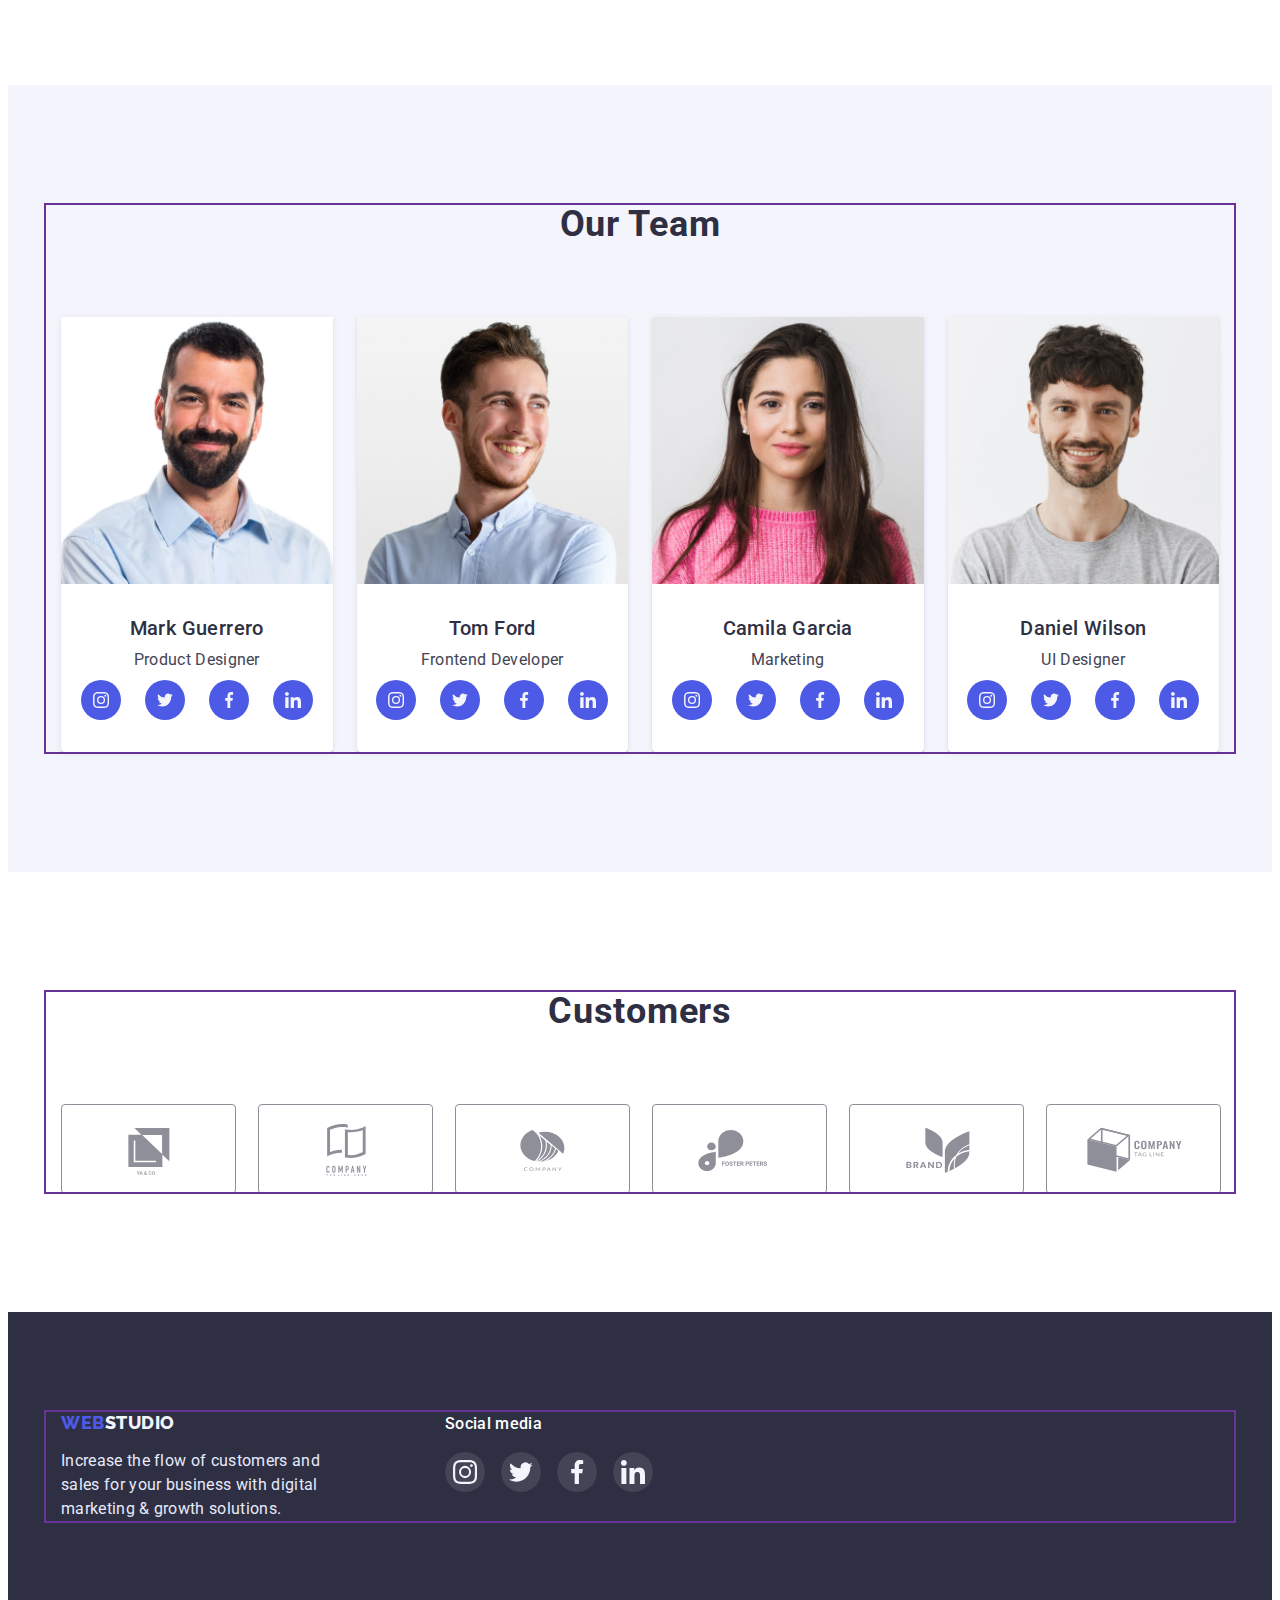
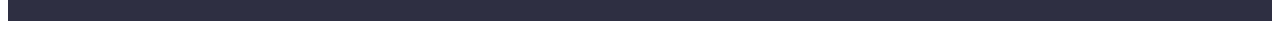
==== commit 7ef1927d: "correct hw" ====
--- a/index.html
+++ b/index.html
@@ -186,6 +186,7 @@
                   <li class="team-soc-item">
                     <a
                       href="https://www.instagram.com/"
+                      aria-label="instagram"
                       class="team-soc-link link"
                     >
                       <svg class="team-soc-icon" width="16px" height="16px">
@@ -196,21 +197,21 @@
                     </a>
                   </li>
                   <li class="team-soc-item">
-                    <a href="" class="team-soc-link link">
+                    <a href="" aria-label="twitter" class="team-soc-link link">
                       <svg class="team-soc-icon" width="16px" height="16px">
                         <use href="./images/icons.svg#icon-team-twitter"></use>
                       </svg>
                     </a>
                   </li>
                   <li class="team-soc-item">
-                    <a href="" class="team-soc-link link">
+                    <a href="" aria-label="facebook" class="team-soc-link link">
                       <svg class="team-soc-icon" width="16px" height="16px">
                         <use href="./images/icons.svg#icon-team-facebook"></use>
                       </svg>
                     </a>
                   </li>
                   <li class="team-soc-item">
-                    <a href="" class="team-soc-link link">
+                    <a href="" aria-label="linkedin" class="team-soc-link link">
                       <svg class="team-soc-icon" width="16px" height="16px">
                         <use href="./images/icons.svg#icon-team-linkedin"></use>
                       </svg>
@@ -228,7 +229,7 @@
                 <ul class="team-soc-list list">
                   <li class="team-soc-item">
                     <a href="" class="team-soc-link link"
-                      ><svg class="team-soc-icon" width="16px">
+                      ><svg class="team-soc-icon" width="16px" height="16px">
                         <use
                           href="./images/icons.svg#icon-team-instagram"
                         ></use>
@@ -237,21 +238,21 @@
                   </li>
                   <li class="team-soc-item">
                     <a href="" class="team-soc-link link"
-                      ><svg class="team-soc-icon" width="16px">
+                      ><svg class="team-soc-icon" width="16px" height="16px">
                         <use href="./images/icons.svg#icon-team-twitter"></use>
                       </svg>
                     </a>
                   </li>
                   <li class="team-soc-item">
                     <a href="" class="team-soc-link link"
-                      ><svg class="team-soc-icon" width="16px">
+                      ><svg class="team-soc-icon" width="16px" height="16px">
                         <use href="./images/icons.svg#icon-team-facebook"></use>
                       </svg>
                     </a>
                   </li>
                   <li class="team-soc-item">
                     <a href="" class="team-soc-link link"
-                      ><svg class="team-soc-icon" width="16px">
+                      ><svg class="team-soc-icon" width="16px" height="16px">
                         <use href="./images/icons.svg#icon-team-linkedin"></use>
                       </svg>
                     </a>
@@ -268,7 +269,7 @@
                 <ul class="team-soc-list list">
                   <li class="team-soc-item">
                     <a href="" class="team-soc-link link"
-                      ><svg class="team-soc-icon" width="16px">
+                      ><svg class="team-soc-icon" width="16px" height="16px">
                         <use
                           href="./images/icons.svg#icon-team-instagram"
                         ></use>
@@ -277,21 +278,21 @@
                   </li>
                   <li class="team-soc-item">
                     <a href="" class="team-soc-link link"
-                      ><svg class="team-soc-icon" width="16px">
+                      ><svg class="team-soc-icon" width="16px" height="16px">
                         <use href="./images/icons.svg#icon-team-twitter"></use>
                       </svg>
                     </a>
                   </li>
                   <li class="team-soc-item">
                     <a href="" class="team-soc-link link"
-                      ><svg class="team-soc-icon" width="16px">
+                      ><svg class="team-soc-icon" width="16px" height="16px">
                         <use href="./images/icons.svg#icon-team-facebook"></use>
                       </svg>
                     </a>
                   </li>
                   <li class="team-soc-item">
                     <a href="" class="team-soc-link link"
-                      ><svg class="team-soc-icon" width="16px">
+                      ><svg class="team-soc-icon" width="16px" height="16px">
                         <use href="./images/icons.svg#icon-team-linkedin"></use>
                       </svg>
                     </a>
@@ -308,7 +309,7 @@
                 <ul class="team-soc-list list">
                   <li class="team-soc-item">
                     <a href="" class="team-soc-link link"
-                      ><svg class="team-soc-icon" width="16px">
+                      ><svg class="team-soc-icon" width="16px" height="16px">
                         <use
                           href="./images/icons.svg#icon-team-instagram"
                         ></use>
@@ -317,21 +318,21 @@
                   </li>
                   <li class="team-soc-item">
                     <a href="" class="team-soc-link link"
-                      ><svg class="team-soc-icon" width="16px">
+                      ><svg class="team-soc-icon" width="16px" height="16px">
                         <use href="./images/icons.svg#icon-team-twitter"></use>
                       </svg>
                     </a>
                   </li>
                   <li class="team-soc-item">
                     <a href="" class="team-soc-link link"
-                      ><svg class="team-soc-icon" width="16px">
+                      ><svg class="team-soc-icon" width="16px" height="16px">
                         <use href="./images/icons.svg#icon-team-facebook"></use>
                       </svg>
                     </a>
                   </li>
                   <li class="team-soc-item">
                     <a href="" class="team-soc-link link"
-                      ><svg class="team-soc-icon" width="16px">
+                      ><svg class="team-soc-icon" width="16px" height="16px">
                         <use href="./images/icons.svg#icon-team-linkedin"></use>
                       </svg>
                     </a>
--- a/css/styles.css
+++ b/css/styles.css
@@ -166,6 +166,9 @@
 }
 
 .header-link {
+  width: 100%;
+  height: 100%;
+
   font-weight: 500;
   font-size: 16px;
   line-height: 1.5;
@@ -321,12 +324,12 @@
   border-radius: 0px 0px 4px 4px;
 
   background-color: var(--team-list-item-bgc);
+  box-shadow: 0px 1px 6px rgba(46, 47, 66, 0.08),
+    0px 1px 1px rgba(46, 47, 66, 0.16), 0px 2px 1px rgba(46, 47, 66, 0.08);
 }
 
 .team-content {
   padding: 32px 16px;
-  box-shadow: 0px 1px 6px rgba(46, 47, 66, 0.08),
-    0px 1px 1px rgba(46, 47, 66, 0.16), 0px 2px 1px rgba(46, 47, 66, 0.08);
 }
 
 .team-title {
@@ -422,6 +425,7 @@
 }
 .footer-logo-text {
   margin-right: 120px;
+  align-items: baseline;
 }
 
 .footer-logo-accent {
@@ -458,6 +462,7 @@
 }
 .footer-soc {
   max-width: 208px;
+  align-items: baseline;
 }
 .footer-text-soc {
   font-weight: 500;
@@ -478,9 +483,7 @@
 .footer-soc-item {
   display: flex;
 }
-.footer-soc-item:is(:hover, :focus) {
-  background-color: var(--footer-soc-accent);
-}
+
 .footer-soc-link {
   display: flex;
   justify-content: center;
@@ -491,6 +494,9 @@
   border-radius: 50px;
 
   background-color: #ffffff1a;
+}
+.footer-soc-link:is(:hover, :focus) {
+  background-color: var(--footer-soc-accent);
 }
 .footer-soc-icon {
   fill: var(--footer-logo-color);
@@ -544,7 +550,8 @@
 } */
 
 .filter-btn:is(:hover, :focus) {
-  box-shadow: 0px 1px 6px rgba(46, 47, 66, 0.08);
+  box-shadow: 0px 3px 1px rgba(0, 0, 0, 0.1), 0px 2px 1px rgba(0, 0, 0, 0.08),
+    0px 2px 2px rgba(0, 0, 0, 0.12);
   background-color: var(--hover-focus-color);
   color: var(--hero-title-btn-color);
 }
@@ -559,8 +566,7 @@
   column-gap: 24px;
   row-gap: 48px;
 }
-.portfolio-item:is(:hover, :focus) {
-  box-shadow: 0px 1px 6px rgba(46, 47, 66, 0.08);
+.portfolio-item {
 }
 
 .portfolio-item {
@@ -579,3 +585,9 @@
 }
 .portfolio-text {
 }
+.portfolio-link {
+  display: block;
+}
+.portfolio-link:is(:hover, :focus) {
+  box-shadow: 0px 1px 6px rgba(46, 47, 66, 0.08);
+}
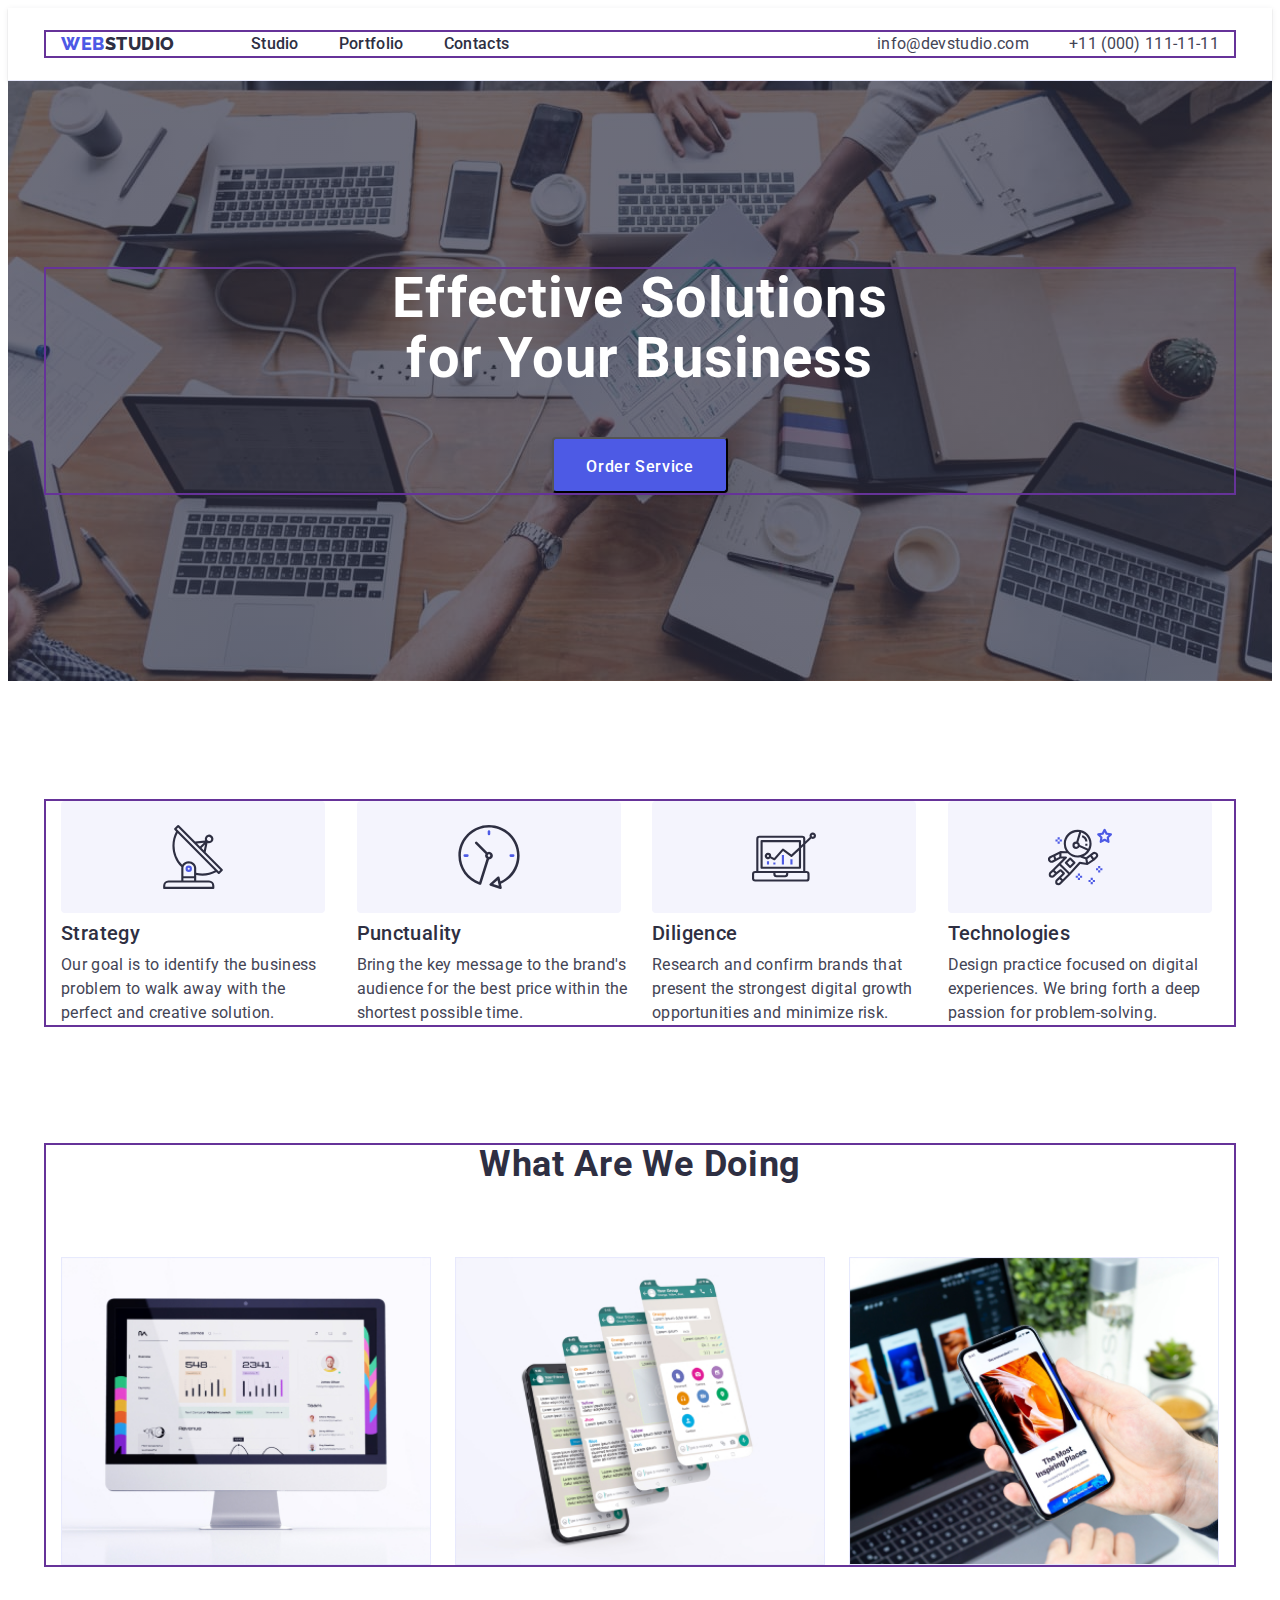
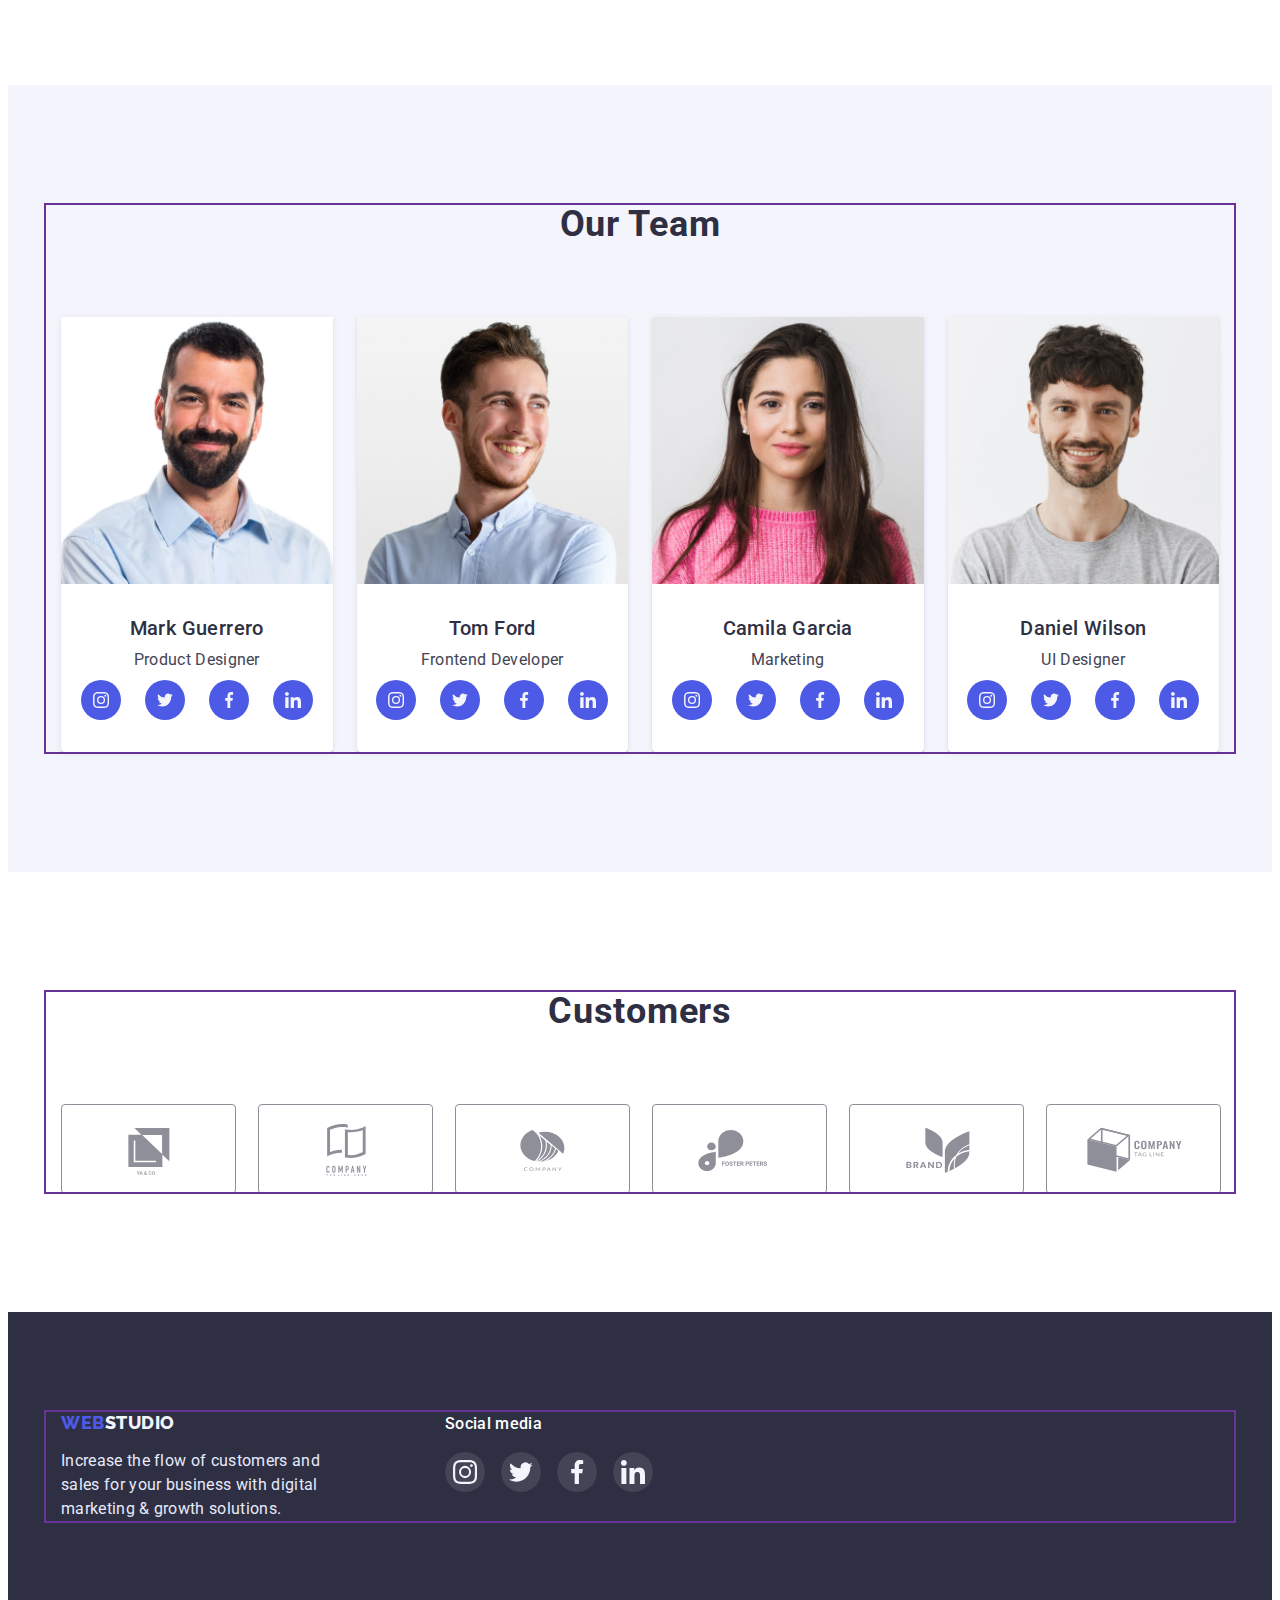
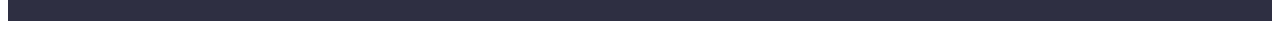
==== commit b5478a87: "correct hw04" ====
--- a/index.html
+++ b/index.html
@@ -343,6 +343,7 @@
           </ul>
         </div>
       </section>
+      <!-----------Main: section4 Customers ------------------>
       <section class="customers section">
         <div class="container customers-container">
           <h2 class="customers-caption caption">Customers</h2>
--- a/css/styles.css
+++ b/css/styles.css
@@ -40,6 +40,8 @@
   font-size: 16px;
   line-height: 1.5;
   letter-spacing: 0.02em;
+
+  color: var(--text-contacts-color);
 }
 
 .caption {
@@ -117,7 +119,7 @@
 .header {
   padding-top: 24px;
   padding-bottom: 24px;
-  max-width: 1440px;
+
   margin: auto;
 
   border-bottom: 1px solid #e7e9fc;
@@ -166,9 +168,6 @@
 }
 
 .header-link {
-  width: 100%;
-  height: 100%;
-
   font-weight: 500;
   font-size: 16px;
   line-height: 1.5;
@@ -244,15 +243,16 @@
   background-color: var(--hero-btn-bgc);
 
   border-radius: 4px;
+  box-shadow: 0px 4px 4px rgba(0, 0, 0, 0.15);
+
   padding: 16px 32px;
-
   display: block;
   margin: 0 auto;
 }
 
 .hero-btn:hover,
 .hero-btn:focus {
-  color: var(--hover-focus-color);
+  background-color: var(--hover-focus-color);
 }
 /* ---------------------Main: section1 (Our Features)-------------------------- */
 .features {
@@ -304,7 +304,6 @@
 
 /* ---------------------Main: section3 Our Team -------------------------- */
 .team {
-  max-width: 1440px;
   margin: auto;
   background-color: var(--team-bgc);
 }
@@ -324,6 +323,7 @@
   border-radius: 0px 0px 4px 4px;
 
   background-color: var(--team-list-item-bgc);
+
   box-shadow: 0px 1px 6px rgba(46, 47, 66, 0.08),
     0px 1px 1px rgba(46, 47, 66, 0.16), 0px 2px 1px rgba(46, 47, 66, 0.08);
 }
@@ -361,6 +361,8 @@
   justify-content: center;
 
   background-color: var(--accent-color);
+  color: var(--footer-logo-color);
+  fill: currentColor;
 }
 
 .team-soc-link:is(:hover, :focus) {
@@ -368,7 +370,6 @@
 }
 
 .team-soc-icon {
-  fill: var(--footer-logo-color);
 }
 
 /* ---------------------Main: section4 Customers -------------------------- */
@@ -397,10 +398,12 @@
   display: flex;
   justify-content: center;
   align-items: center;
+
+  color: #8e8f99;
+  fill: currentColor;
 }
 
 .customers-list-icon {
-  fill: #8e8f99;
 }
 
 .customers-list-link:is(:hover, :focus) {
@@ -415,7 +418,7 @@
 .footer {
   padding-top: 100px;
   padding-bottom: 100px;
-  max-width: 1440px;
+
   margin: auto;
 
   background-color: var(--hero-footer-bgc);
@@ -485,21 +488,23 @@
 }
 
 .footer-soc-link {
+  width: 100%;
+  height: 100%;
+
   display: flex;
   justify-content: center;
   align-items: center;
 
-  width: 100%;
-  height: 100%;
   border-radius: 50px;
 
   background-color: #ffffff1a;
+  color: var(--footer-logo-color);
+  fill: currentColor;
 }
 .footer-soc-link:is(:hover, :focus) {
   background-color: var(--footer-soc-accent);
 }
 .footer-soc-icon {
-  fill: var(--footer-logo-color);
 }
 
 /* ----------------------------second page PORTFOLIO---------------------------------------- */
@@ -519,6 +524,10 @@
   justify-content: center;
   align-items: center;
   gap: 24px;
+
+  border: 1px solid transparent;
+}
+.filter-list-item {
 }
 
 .filter-container {
@@ -550,10 +559,10 @@
 } */
 
 .filter-btn:is(:hover, :focus) {
+  background-color: var(--hover-focus-color);
+  color: var(--hero-title-btn-color);
   box-shadow: 0px 3px 1px rgba(0, 0, 0, 0.1), 0px 2px 1px rgba(0, 0, 0, 0.08),
     0px 2px 2px rgba(0, 0, 0, 0.12);
-  background-color: var(--hover-focus-color);
-  color: var(--hero-title-btn-color);
 }
 
 .portfolio-caption {
@@ -566,12 +575,20 @@
   column-gap: 24px;
   row-gap: 48px;
 }
-.portfolio-item {
-}
 
 .portfolio-item {
   width: calc((100% - 48px) / 3);
 }
+
+.portfolio-link {
+  display: block;
+  width: 100%;
+  height: 100%;
+}
+.portfolio-link:is(:hover, :focus) {
+  box-shadow: 0px 1px 6px rgba(46, 47, 66, 0.08);
+}
+
 .portfolio-content {
   padding-top: 32px;
   padding-bottom: 32px;
@@ -585,9 +602,3 @@
 }
 .portfolio-text {
 }
-.portfolio-link {
-  display: block;
-}
-.portfolio-link:is(:hover, :focus) {
-  box-shadow: 0px 1px 6px rgba(46, 47, 66, 0.08);
-}
